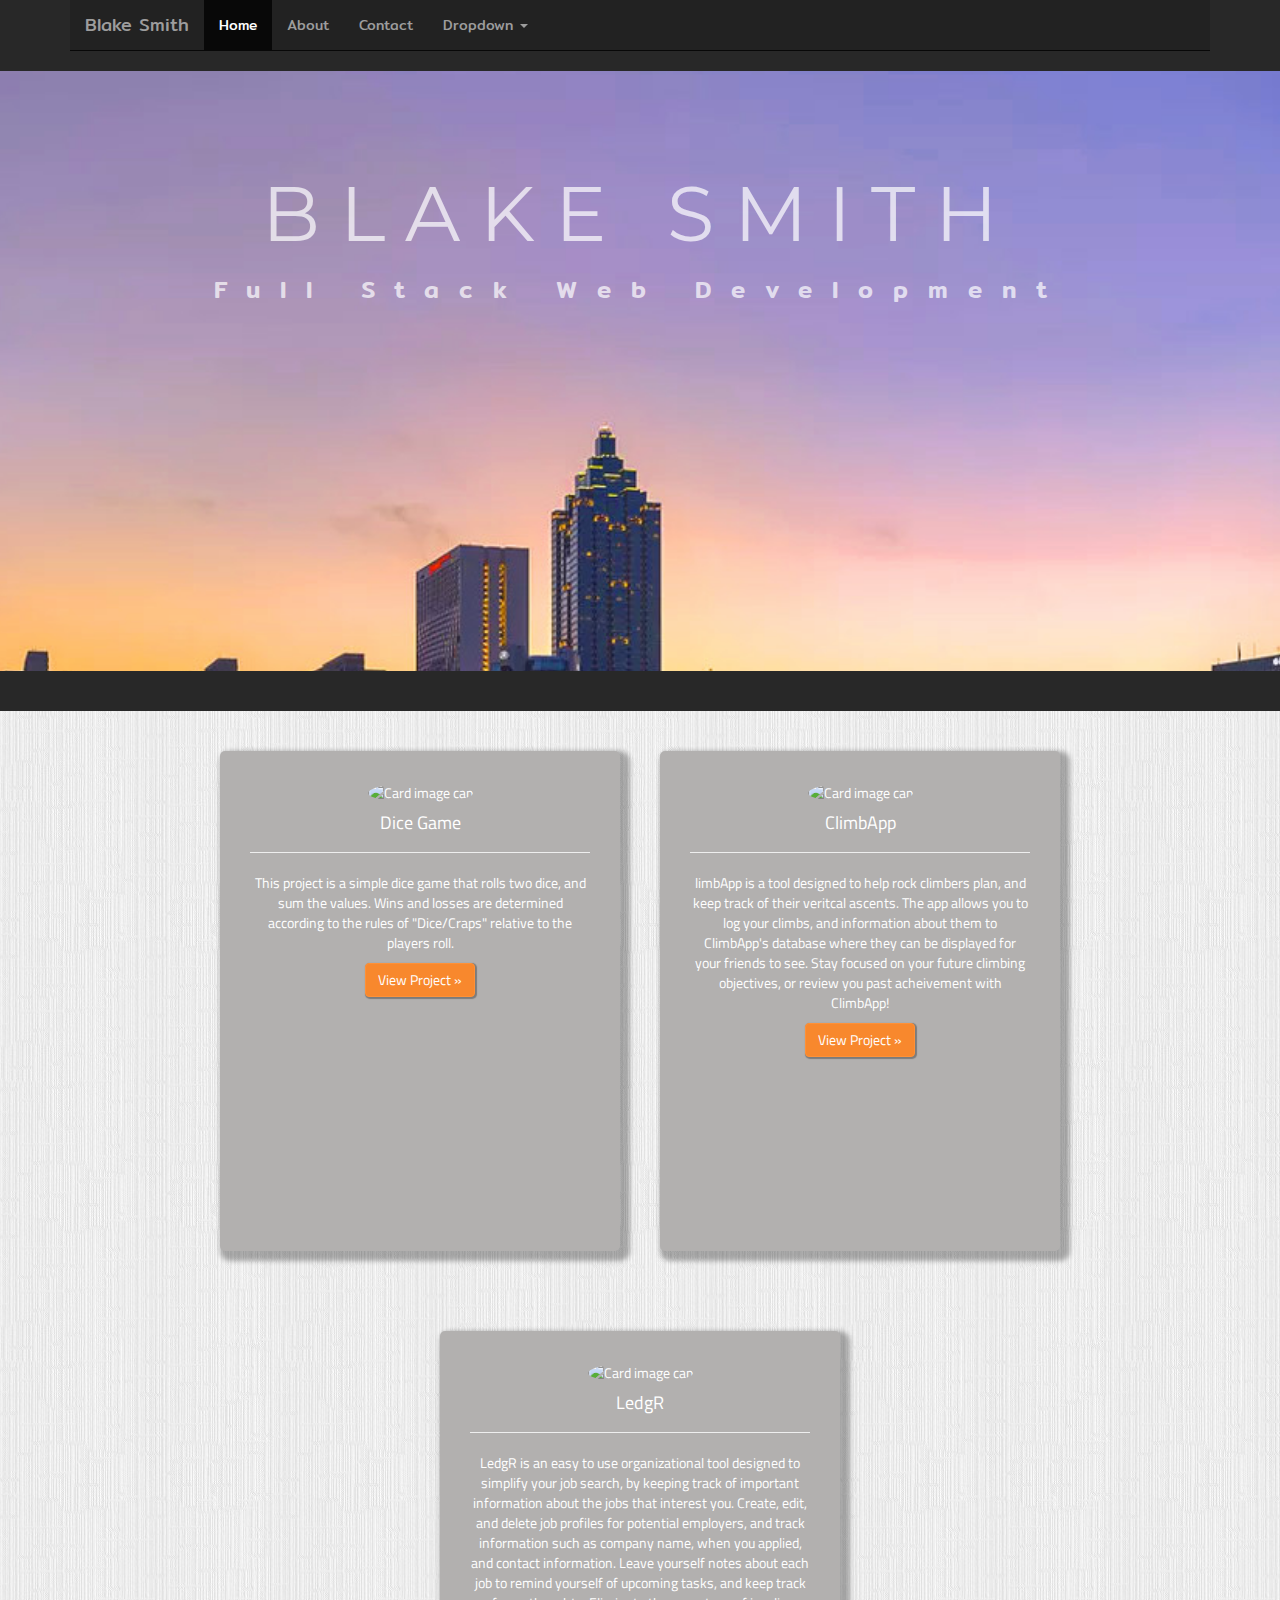
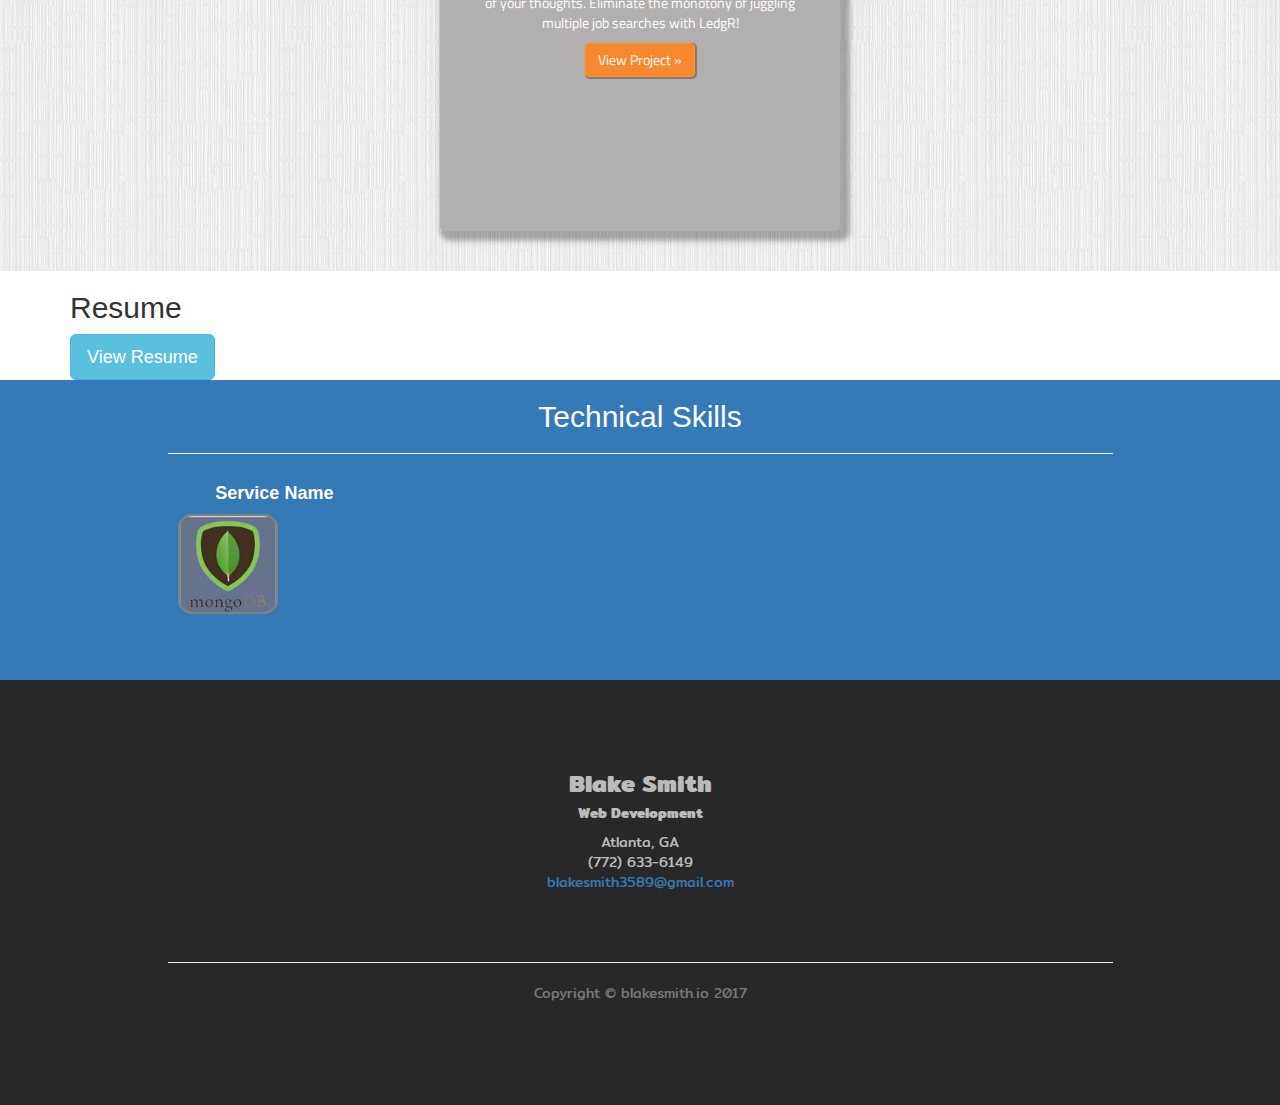
==== index.html @ 98effc6a "added modal with resume pdf above services" ====
<!DOCTYPE html>
<html>
<head>
	<title>Blake Smith's Portfolio</title>

	<!-- Google Fonts -->
	<link href="https://fonts.googleapis.com/css?family=Mitr|Oxygen|Montserrat|Titillium+Web" rel="stylesheet">

	<!-- Bootstrap.min Stylesheet -->
	<link href="bootstrap/css/bootstrap.css" rel="stylesheet">

	<!-- Slider Stylesheet -->
	<link rel="stylesheet" type="text/css" href="slider/slider.css">

	<!-- Local Stylesheet -->
	<link rel="stylesheet" type="text/css" href="main.css">
</head>
<body>

<div class="navbar-wrapper">
      <div class="container" class="nav-container">

        <nav class="navbar navbar-inverse navbar-static-top">
          <div class="container" id="wholeNav">
            <div class="navbar-header">
              <button type="button" class="navbar-toggle collapsed" data-toggle="collapse" data-target="#navbar" aria-expanded="false" aria-controls="navbar">
                <span class="sr-only">Toggle navigation</span>
                <span class="icon-bar"></span>
                <span class="icon-bar"></span>
                <span class="icon-bar"></span>
              </button>
              <a class="navbar-brand" href="#">Blake Smith</a>
            </div>
            <div id="navbar" class="navbar-collapse collapse">
              <ul class="nav navbar-nav">
                <li class="active"><a href="#">Home</a></li>
                <li><a href="#about">About</a></li>
                <li><a href="#contact">Contact</a></li>
                <li class="dropdown">
                  <a href="#" class="dropdown-toggle" data-toggle="dropdown" role="button" aria-haspopup="true" aria-expanded="false">Dropdown <span class="caret"></span></a>
                  <ul class="dropdown-menu">
                    <li><a href="#">Action</a></li>
                    <li><a href="#">Another action</a></li>
                    <li><a href="#">Something else here</a></li>
                    <li role="separator" class="divider"></li>
                    <li class="dropdown-header">Nav header</li>
                    <li><a href="#">Separated link</a></li>
                    <li><a href="#">One more separated link</a></li>
                  </ul>
                </li>
              </ul>
            </div>
          </div>
        </nav>

      </div>
    </div>

<!-- Header -->
    <header id="top" class="header">
        <div class="text-vertical-center">

            <h1>BLAKE SMITH</h1>            
            <h3>Full Stack Web Development</h3>
            <br>
            <!-- <a href="#about" class="btn btn-dark btn-lg">Find Out More</a> -->
        </div>


        
    </header>

<!-- Project Cards -->

<!-- <div class="container marketing flexContainer"> -->
    <div class="row flex-container">
    <div class="divider"></div>
    
      <div class="row projects-container">

<div class="card-container">

       <div class="card projCard col-lg-4">
  <img class="card-img-top img-circle" src="Images/diceBtnLogo.jpg" alt="Card image cap">
  <div class="card-block">
    <h4 class="card-title">Dice Game</h4>
    <hr class="small">
    <p class="card-text">This project is a simple dice game that rolls two dice, and sum the values. Wins and losses are determined according to the rules of "Dice/Craps" relative to the players roll.</p>
    <a href="https://bs3589.github.io/Dice-Game/" class="btn btn-primary project-btn">View Project &raquo;</a>
  </div>
</div><!-- /.col-lg-4 -->

<!-- card-container -->
</div>

        <div class="card projCard col-lg-4">
  <img class="card-img-top img-circle" src="Images/climb_app_logo.jpg" alt="Card image cap">
  <div class="card-block">
    <h4 class="card-title">ClimbApp</h4>
    <hr class="small">
    <p class="card-text">limbApp is a tool designed to help rock climbers plan, and keep track of their veritcal ascents. The app allows you to log your climbs, and information about them to ClimbApp's database where they can be displayed for your friends to see. Stay focused on your future climbing objectives, or review you past acheivement with ClimbApp!</p>
    <a href="https://fierce-river-35093.herokuapp.com/" class="btn btn-primary project-btn">View Project &raquo;</a>
  </div>
</div><!-- /.col-lg-4 -->
        <div class="card projCard col-lg-4">
  <img class="card-img-top img-circle" src="Images/ledgr_logo.jpg" alt="Card image cap">
  <div class="card-block">
    <h4 class="card-title">LedgR</h4>
    <hr class="small">
    <p class="card-text">LedgR is an easy to use organizational tool designed to simplify your job search, by keeping track of important information about the jobs that interest you. Create, edit, and delete job profiles for potential employers, and track information such as company name, when you applied, and contact information. Leave yourself notes about each job to remind yourself of upcoming tasks, and keep track of your thoughts. Eliminate the monotony of juggling multiple job searches with LedgR!</p>
    <a href="https://vast-cove-75102.herokuapp.com/?#!/" class="btn btn-primary project-btn">View Project &raquo;</a>
  </div>
</div><!-- /.col-lg-4 -->
      </div><!-- /.row -->

<!-- Modal -->

<div class="container">
  <h2>Resume</h2>
  <!-- Trigger the modal with a button -->
  <button type="button" class="btn btn-info btn-lg" data-toggle="modal" data-target="#myModal">View Resume</button>

  <!-- Modal -->
  <div class="modal fade" id="myModal" role="dialog">
    <div class="modal-dialog">
    
      <!-- Modal content-->
      <div class="modal-content">
        <div class="modal-header">
          <button type="button" class="close" data-dismiss="modal">&times;</button>
          <h4 class="modal-title">Resume</h4>
        </div>

        <div class="modal-body">
          <p style="text-align: center;">Blake Smith - Resume - Summer 2017</p>
          <object data="images/blake_smith_resume_summer_2017.pdf#view=Fit" type="application/pdf" width="100%" height="850">
    <p>
        It appears your Web browser is not configured to display PDF files. No worries, just <a href="images/blake_smith_resume_summer_2017.pdf">click here to download the PDF file.</a>
    </p>
</object>
          <!-- <iframe src="images/blake_smith_resume_summer_2017.pdf"></iframe> -->
        </div>
        <div class="modal-footer">
          <button type="button" class="btn btn-default" data-dismiss="modal">Close</button>
        </div>
      </div>
      
    </div>
  </div>
  
</div>


<!-- Services -->
    <!-- The circle icons use Font Awesome's stacked icon classes. For more information, visit http://fontawesome.io/examples/ -->
    <section id="services" class="services bg-primary">
        <div class="container">
            <div class="row text-center">
                <div class="col-lg-10 col-lg-offset-1">
                    <h2>Technical Skills</h2>
                    <hr class="small">
                    <div class="row">
                        <div class="col-md-3 col-sm-6">
                            <div class="service-item">
                                <span class="fa-stack fa-4x">
                                <i class="fa fa-circle fa-stack-2x"></i>
                                <i class="fa fa-cloud fa-stack-1x text-primary"></i>
                            </span>
                                <h4>
                                    <strong>Service Name</strong>
                                </h4>
                                
	                            <div class="slideShow">
								    <!-- <img class="placeHolder" src="http://www.planwallpaper.com/static/images/10e39f13ddfb80570f3e44fb2016cb76.jpg" alt="my slideshow"> -->
								    <div class="layer0"></div>
								    <div class="layer1"></div>
								    <!-- <div class="layer2"></div> -->
								    <div class="layer3"></div>
								    <div class="layer4"></div>
								    <div class="layer5"></div>
								    <div class="layer6"></div>
								    <div class="layer7"></div>
								    <div class="layer8"></div>
								    <div class="layer9"></div>
								    <div class="layer10"></div>
								    <div class="layer11"></div>
								   <!--  <div class="slideOverlay"><p>Slider Test</p></div>
									</div> -->
	                           </div>
	                        </div>

                        <!-- <div class="col-md-3 col-sm-6">
                            <div class="service-item">
                                <span class="fa-stack fa-4x">
                                <i class="fa fa-circle fa-stack-2x"></i>
                                <i class="fa fa-compass fa-stack-1x text-primary"></i>
                            </span>
                                <h4>
                                    <strong>Service Name</strong>
                                </h4>
                                <p>Lorem ipsum dolor sit amet, consectetur adipisicing elit.</p>
                                <a href="#" class="btn btn-light">Learn More</a>
                            </div>
                        </div> -->
                        
                       <!--  <div class="col-md-3 col-sm-6">
                            <div class="service-item">
                                <span class="fa-stack fa-4x">
                                <i class="fa fa-circle fa-stack-2x"></i>
                                <i class="fa fa-flask fa-stack-1x text-primary"></i>
                            </span>
                                <h4>
                                    <strong>Service Name</strong>
                                </h4>
                                <p>Lorem ipsum dolor sit amet, consectetur adipisicing elit.</p>
                                <a href="#" class="btn btn-light">Learn More</a>
                            </div>
                        </div> -->

                        <!-- <div class="col-md-3 col-sm-6">
                            <div class="service-item">
                                <span class="fa-stack fa-4x">
                                <i class="fa fa-circle fa-stack-2x"></i>
                                <i class="fa fa-shield fa-stack-1x text-primary"></i>
                            </span>
                                <h4>
                                    <strong>Service Name</strong>
                                </h4>
                                <p>Lorem ipsum dolor sit amet, consectetur adipisicing elit.</p>
                                <a href="#" class="btn btn-light">Learn More</a>
                            </div>
                        </div> -->

                    </div>
                    <!-- /.row (nested) -->
                </div>
                <!-- /.col-lg-10 -->
            </div>
            <!-- /.row -->
        </div>
        <!-- /.container -->
    </section>



<!-- Footer -->
    <footer>
        <div class="container">
            <div class="row">
                <div class="col-lg-10 col-lg-offset-1 text-center">
                    <h3><strong>Blake Smith</strong>
                    </h3>
                    <h5><strong>Web Development</strong></h4>
              
                    <ul class="list-unstyled">
                    	<li>Atlanta, GA</li>
                        <li><i class="fa fa-phone fa-fw"></i> (772) 633-6149</li>
                        <li><i class="fa fa-envelope-o fa-fw"></i> <a href="mailto:name@example.com">blakesmith3589@gmail.com</a>
                        </li>
                    </ul>
                    <br>
                    <ul class="list-inline">
                        <li>
                            <a href="#"><i class="fa fa-facebook fa-fw fa-3x"></i></a>
                        </li>
                        <li>
                            <a href="#"><i class="fa fa-twitter fa-fw fa-3x"></i></a>
                        </li>
                        <li>
                            <a href="#"><i class="fa fa-dribbble fa-fw fa-3x"></i></a>
                        </li>
                    </ul>
                    <hr class="small">
                    <p class="text-muted">Copyright &copy; blakesmith.io 2017</p>
                </div>
            </div>
        </div>
        <a id="to-top" href="#top" class="btn btn-dark btn-lg"><i class="fa fa-chevron-up fa-fw fa-1x"></i></a>
    </footer>


<!-- Scripts -->

<script src="https://ajax.googleapis.com/ajax/libs/jquery/3.2.0/jquery.min.js"></script>
<script src="https://maxcdn.bootstrapcdn.com/bootstrap/3.3.7/js/bootstrap.min.js"></script>

</body>
</html>
---- slider/slider.css ----
/*fade in*/
@keyframes layer1Anim {
    0%{opacity:0;}
    10%{opacity:1;}
    20%{opacity:0;}
    30%{opacity:0;}
    40%{opacity:0;}
    50%{opacity:0;}
    60%{opacity:0;}
    70%{opacity:0;}
    80%{opacity:0;}
    90%{opacity:0;}
    100%{opacity:0;}
}
@keyframes layer2Anim {
    0%{opacity:0;}
    10%{opacity:1;}
    20%{opacity:0;}
    30%{opacity:0;}
    40%{opacity:0;}
    50%{opacity:0;}
    60%{opacity:0;}
    70%{opacity:0;}
    80%{opacity:0;}
    90%{opacity:0;}
    100%{opacity:0;}
}
@keyframes layer3Anim {
    0%{opacity:0;}
    10%{opacity:0;}
    20%{opacity:1;}
    30%{opacity:0;}
    40%{opacity:0;}
    50%{opacity:0;}
    60%{opacity:0;}
    70%{opacity:0;}
    80%{opacity:0;}
    90%{opacity:0;}
    100%{opacity:0;}
}

@keyframes layer4Anim {
    0%{opacity:0;}
    10%{opacity:0;}
    20%{opacity:0;}
    30%{opacity:1;}
    40%{opacity:0;}
    50%{opacity:0;}
    60%{opacity:0;}
    70%{opacity:0;}
    80%{opacity:0;}
    90%{opacity:0;}
    100%{opacity:0;}
}
@keyframes layer5Anim {
    0%{opacity:0;}
    10%{opacity:0;}
    20%{opacity:0;}
    30%{opacity:0;}
    40%{opacity:1;}
    50%{opacity:0;}
    60%{opacity:0;}
    70%{opacity:0;}
    80%{opacity:0;}
    90%{opacity:0;}
    100%{opacity:0;}
}
@keyframes layer6Anim {
    0%{opacity:0;}
    10%{opacity:0;}
    20%{opacity:0;}
    30%{opacity:0;}
    40%{opacity:0;}
    50%{opacity:1;}
    60%{opacity:0;}
    70%{opacity:0;}
    80%{opacity:0;}
    90%{opacity:0;}
    100%{opacity:0;}
}
@keyframes layer7Anim {
    0%{opacity:0;}
    10%{opacity:0;}
    20%{opacity:0;}
    30%{opacity:0;}
    40%{opacity:0;}
    50%{opacity:0;}
    60%{opacity:1;}
    70%{opacity:0;}
    80%{opacity:0;}
    90%{opacity:0;}
    100%{opacity:0;}
}
@keyframes layer8Anim {
    0%{opacity:0;}
    10%{opacity:0;}
    20%{opacity:0;}
    30%{opacity:0;}
    40%{opacity:0;}
    50%{opacity:0;}
    60%{opacity:0;}
    70%{opacity:1;}
    80%{opacity:0;}
    90%{opacity:0;}
    100%{opacity:0;}
}
@keyframes layer9Anim {
    0%{opacity:0;}
    10%{opacity:0;}
    20%{opacity:0;}
    30%{opacity:0;}
    40%{opacity:0;}
    50%{opacity:0;}
    60%{opacity:0;}
    70%{opacity:0;}
    80%{opacity:1;}
    90%{opacity:0;}
    100%{opacity:0;}
}
@keyframes layer10Anim {
    0%{opacity:0;}
    10%{opacity:0;}
    20%{opacity:0;}
    30%{opacity:0;}
    40%{opacity:0;}
    50%{opacity:0;}
    60%{opacity:0;}
    70%{opacity:0;}
    80%{opacity:0;}
    90%{opacity:1;}
    100%{opacity:0;}
}
@keyframes layer11Anim {
    0%{opacity:1;}
    10%{opacity:1;}
    20%{opacity:0;}
    30%{opacity:0;}
    40%{opacity:0;}
    50%{opacity:0;}
    60%{opacity:0;}
    70%{opacity:0;}
    80%{opacity:0;}
    90%{opacity:0;}
    100%{opacity:1;}
}


/*slide in*/
/*@keyframes layer2Anim{
    0%{left:-100%;}
    17%{left:-100%;}
    33%{left:0;}
    50%{left:0;}
    67%{left:-100%;}
    100%{left:-100%;}
}
@keyframes layer3Anim{
    0%{left:100%;}
    50%{left:100%;}
    67%{left:0;}
    83%{left:0;}
    100%{left:100%}
}*/


.slideShow {
    position: relative;
}
.placeHolder {
    width: 100%;
    visibility: hidden;
}
.layer0, .layer1, .layer2, .layer3, .layer4, .layer5, .layer6, .layer7, .layer8, .layer9, .layer10, .layer11 {
    position: absolute;
    /*width: 100%;
    height: 100%;*/  
    height: 100px;
    width: 100px;
    top: 0;
    left: 0;
    background-size: cover;
    background-repeat: no-repeat;
    border-radius: 15px;
    border: 2px grey solid;
    margin-left: 10px;
}
.layer0 {
    background-color: grey;
    
    height: 100px;
}
.layer1 {
    background-image: url(imgs/html-icon.jpg);
    animation: layer1Anim 20s infinite;
    height: 100px;
}
.layer2 {
    background-image: url(imgs/css-icon.jpg);
    animation: layer2Anim 20s infinite;
    height: 100px;
}
.layer3 {
    background-image: url(imgs/js-icon.jpg);
    animation: layer3Anim 20s infinite;
    height: 100px;
}
.layer4 {
    background-image: url(imgs/jquery-icon.jpg);
    animation: layer4Anim 20s infinite;
    height: 100px;
}
.layer5 {
    background-image: url(imgs/angular-icon.jpg);
    animation: layer5Anim 20s infinite;
    height: 100px;
}
.layer6 {
    background-image: url(imgs/node-icon.jpg);
    animation: layer6Anim 20s infinite;
    height: 100px;
}
.layer7 {
    background-image: url(imgs/sass-icon.jpg);
    animation: layer7Anim 20s infinite;
    height: 100px;
}
.layer8 {
    background-image: url(imgs/ruby-icon.jpg);
    animation: layer8Anim 20s infinite;
    height: 100px;
}
.layer9 {
    background-image: url(imgs/git-icon.jpg);
    animation: layer9Anim 20s infinite;
    height: 100px;
}
.layer10 {
    background-image: url(imgs/mongo-icon.jpg);
    animation: layer10Anim 20s infinite;
    height: 100px;
}
.layer11 {
    background-image: url(imgs/mongo-icon.jpg);
    animation: layer10Anim 20s infinite;
    height: 100px;
}
.slideOverlay {
    background-image: url('http://www.planwallpaper.com/static/images/824183-green-wallpaper.jpg');
    background-attachment: fixed;
    position: absolute;
    width: 100%;
    height: 100%;
    top: 0;
    left: 0;
}
.slideOverlay p {
    position: relative;
    font-size: 6vw;
    color: #fff;
    text-shadow: 3px 3px 6px #000;
    text-align: center;
    top: 30%;
}
---- main.css ----
/***Nav Bar***/

.navbar-wrapper {
	background-color: #282828;
	width: 100%;
	font-family: 'Mitr', sans-serif;

}


/***Header***/

.header {
    display: table;
    position: relative;
    width: 100%;
    height: 600px;
    background: url(images/atl-header.jpg) no-repeat center center scroll;
    background-attachment: fixed;
    /*background-size:  50vw;*/
    background-repeat: no-repeat;
    -webkit-background-size: cover;
    -moz-background-size: cover;
    background-size: cover;
    -o-background-size: cover;

}

.text-vertical-center {
    display: table-cell;
    text-align: center;
    padding-top: 100px;
    /*vertical-align: middle;*/
    letter-spacing: 20px;

}

.text-vertical-center h1 {
    margin: 0;
    padding: 0;
    font-size: 5.5em;
    font-weight: 700;
    color: rgba(255, 255, 255, 0.7);
    font-weight: 400;
    font-family: 'Montserrat', sans-serif;


}

.text-vertical-center h3 {
	font-family: 'Mitr', sans-serif;
	color: rgba(255, 255, 255, 0.7);

}


/***Project Cards***/

.projCard {
	height: 500px;
    /*width: 60rem;*/
    width: 400px;
    margin: 40px 20px;
    background-color: #b2b0af;
    padding: 30px;
    box-shadow: 5px 5px 5px 5px rgba(0, 0, 0, 0.3);
    border-radius: 5px;
    text-align: center;
    color: white;
    font-family: 'Titillium Web', sans-serif;

    
}

.divider {
	text-align: center;
	background-color: #282828;
	/*background-color: rgba(40,40,40,0.5);*/
	/*color: grey;*/
	height: 40px;
	

}

.block-header {
	/*background-color: black;*/
	text-align: center;
	color: grey;	

}

.block-header h2 {
	margin: 0;
	padding-bottom: 20px;
}

.img-circle {
	width: 150px;
    height: 150px;

}

.projects-container {
    padding: 0;
    margin: 0;
    display: -webkit-box;
    display: -moz-box;
    display: -ms-flexbox;
    display: -webkit-flex;
    display: flex;
    align-items: center;
    justify-content: center;
    flex-flow: wrap;

    background-image: url("images/3d-white-pattern-2.jpg");
     /*-webkit-background-size: cover;
    -moz-background-size: cover;
    background-size: cover;
    -o-background-size: cover;*/
    background-color: #e9e9e9;
}

/*Button*/

.project-btn {
	box-shadow: 1px 1px 1px 1px rgba(0, 0, 0, 0.3);
	background-color: #f8882d;
	border: 1px solid #ff9137;
}

.project-btn:hover {
	background-color: #c75b04;
	border: 1px solid #c75b04;
}

.project-btn:click {
	border: none;
	background-color: #c75b04;
}

.project-btn:focus {
	background-color: #c75b04;
	border: 1px solid #c75b04;
}



/*Services*/

.bg-primary {
    height: 300px;
}


/***Footer***/

footer {
    padding: 70px 0;
    background-color: rgba(40,40,40,1);
    color: rgba(255,255,255,0.7);
    font-family: 'Mitr', sans-serif;
}
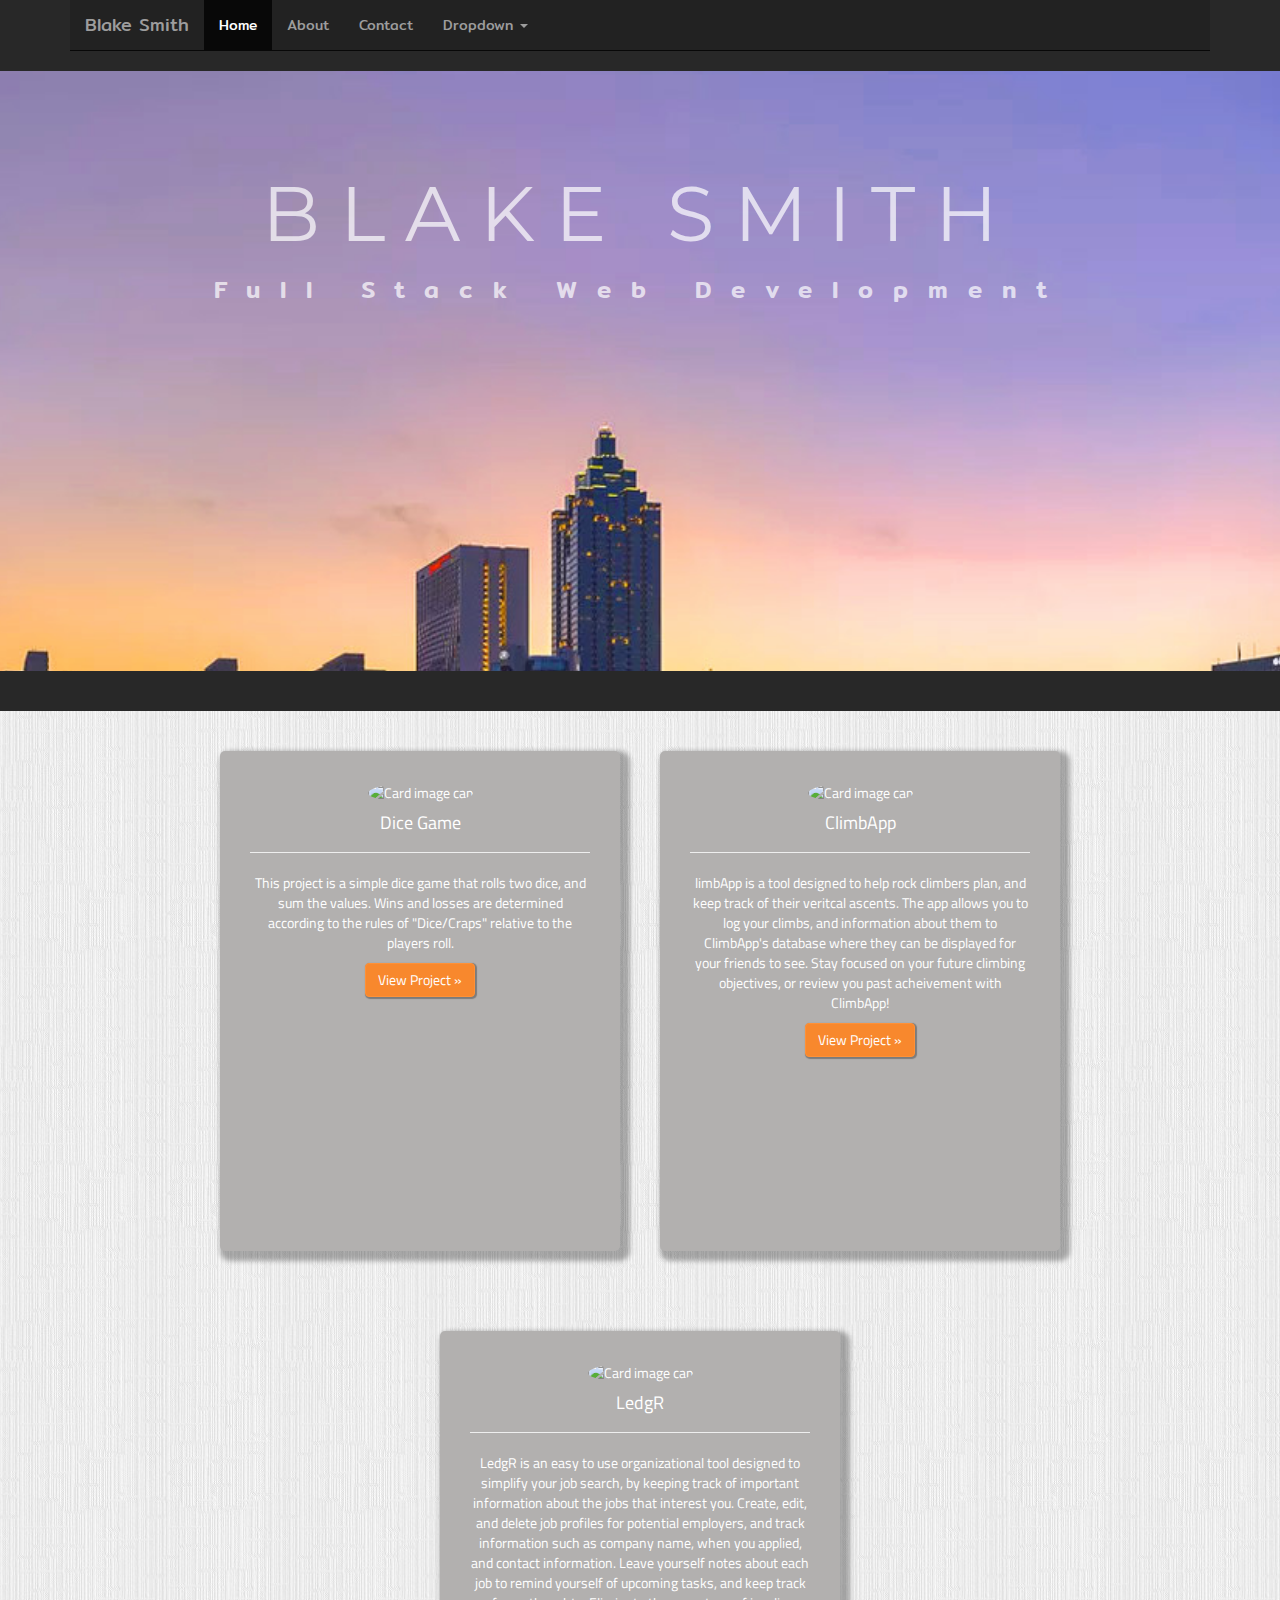
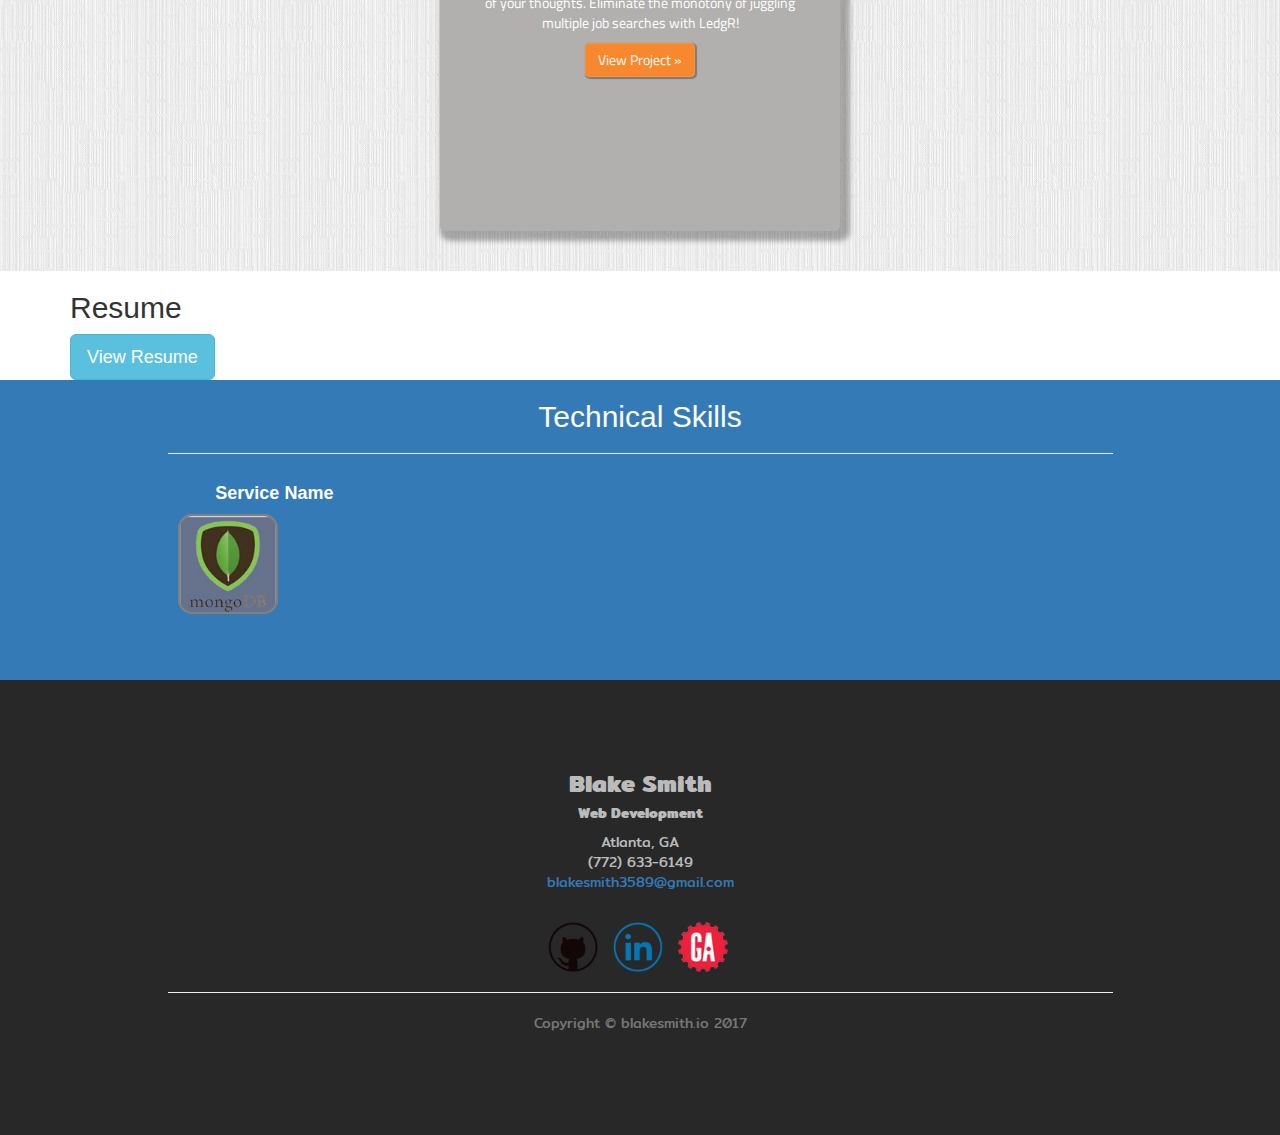
==== commit 7f81ab51: "style changes" ====
--- a/index.html
+++ b/index.html
@@ -138,7 +138,7 @@
         It appears your Web browser is not configured to display PDF files. No worries, just <a href="images/blake_smith_resume_summer_2017.pdf">click here to download the PDF file.</a>
     </p>
 </object>
-          <!-- <iframe src="images/blake_smith_resume_summer_2017.pdf"></iframe> -->
+          
         </div>
         <div class="modal-footer">
           <button type="button" class="btn btn-default" data-dismiss="modal">Close</button>
@@ -261,13 +261,13 @@
                     <br>
                     <ul class="list-inline">
                         <li>
-                            <a href="#"><i class="fa fa-facebook fa-fw fa-3x"></i></a>
+                            <a href="#"><img class="social-icons" src="images/icon_github.png"><i class="fa fa-github fa-fw fa-3x"></i></a>
                         </li>
                         <li>
-                            <a href="#"><i class="fa fa-twitter fa-fw fa-3x"></i></a>
+                            <a href="#"><img class="social-icons" src="images/icon_linkedin.png"><i class="fa fa-linkedin fa-fw fa-3x"></i></a>
                         </li>
                         <li>
-                            <a href="#"><i class="fa fa-dribbble fa-fw fa-3x"></i></a>
+                            <a href="#"><img class="social-icons" src="images/icon_ga.png"><i class="social-icons fa fa-dribbble fa-fw fa-3x"></i></a>
                         </li>
                     </ul>
                     <hr class="small">
--- a/slider/slider.css
+++ b/slider/slider.css
@@ -247,7 +247,7 @@
     height: 100px;
 }
 .slideOverlay {
-    background-image: url('http://www.planwallpaper.com/static/images/824183-green-wallpaper.jpg');
+    background-image: url('imgs/html-icon.jpg');
     background-attachment: fixed;
     position: absolute;
     width: 100%;
--- a/main.css
+++ b/main.css
@@ -157,9 +157,15 @@
 
 footer {
     padding: 70px 0;
-    background-color: rgba(40,40,40,1);
+    background-color: #282828;
     color: rgba(255,255,255,0.7);
     font-family: 'Mitr', sans-serif;
+}
+
+.social-icons {
+    height: 50px;
+    width: 50px;
+    
 }
 
 
@@ -169,5 +175,3 @@
 
 
 
-
-
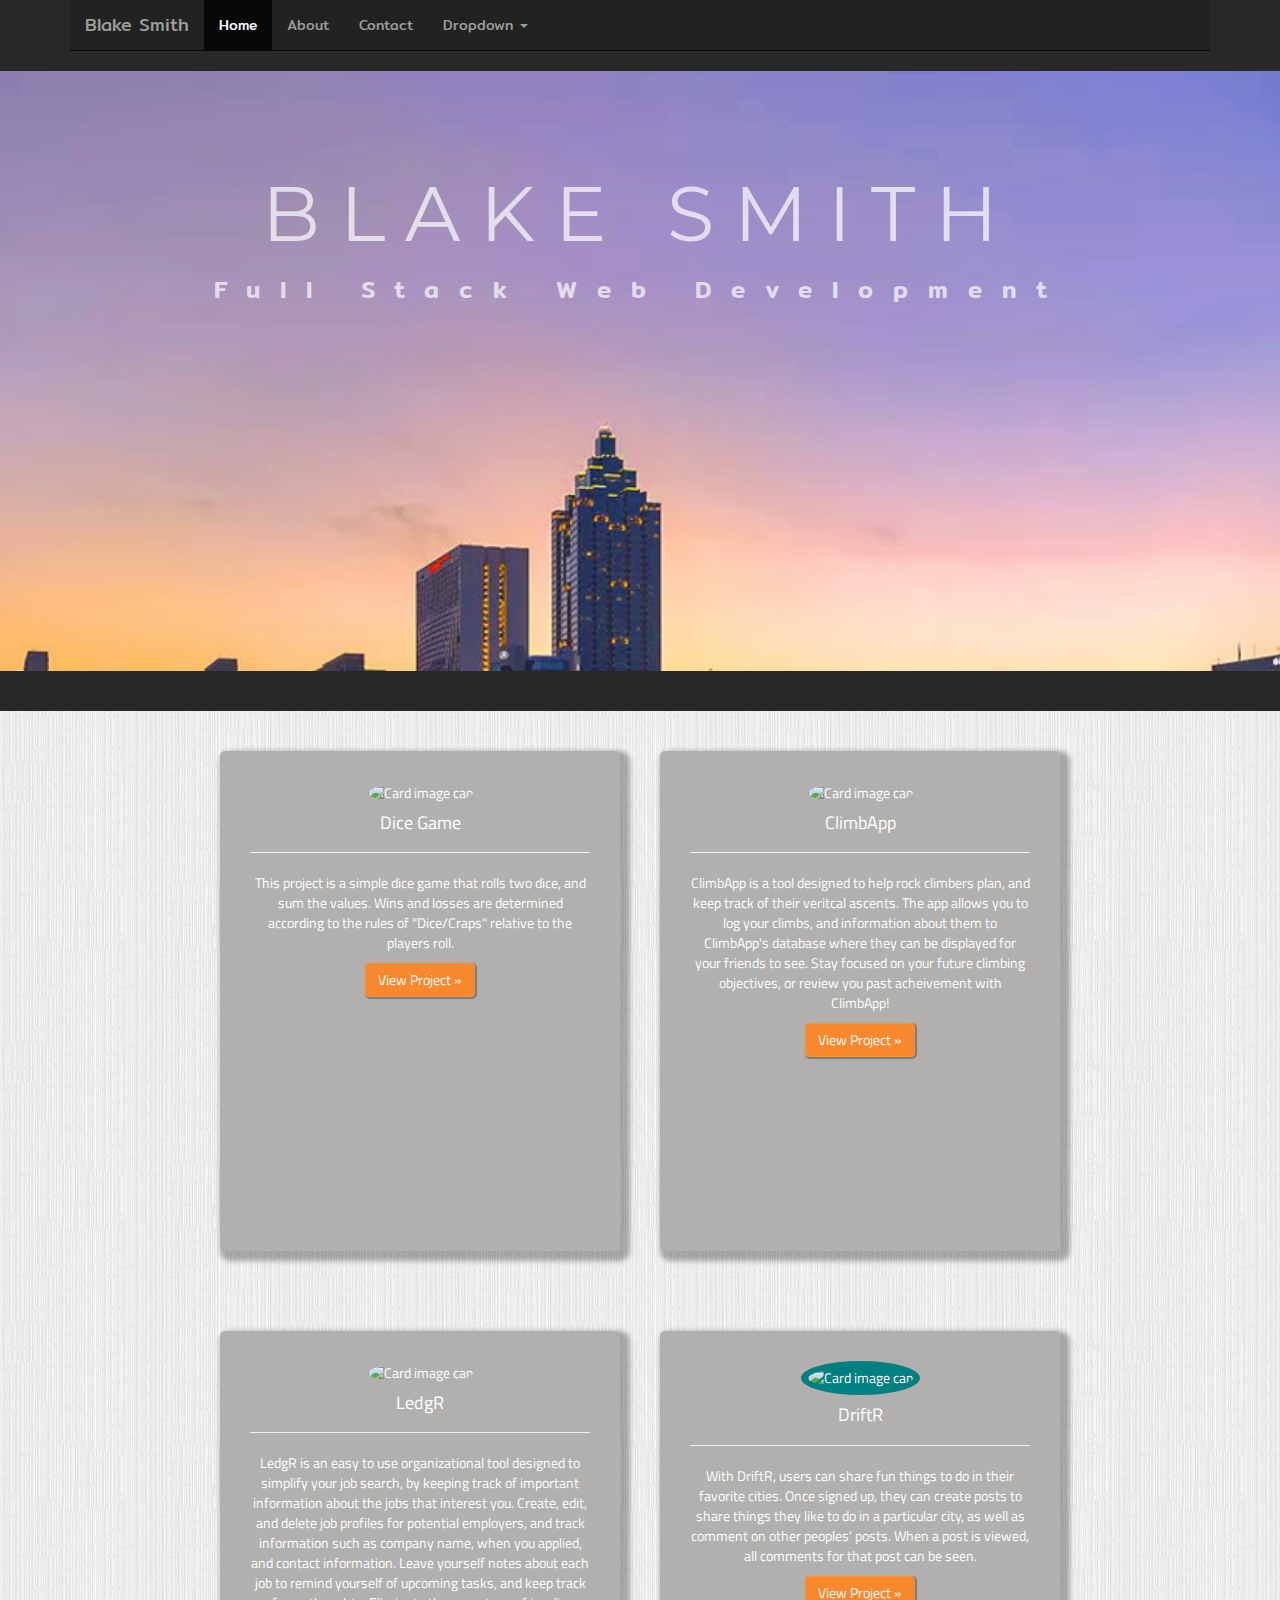
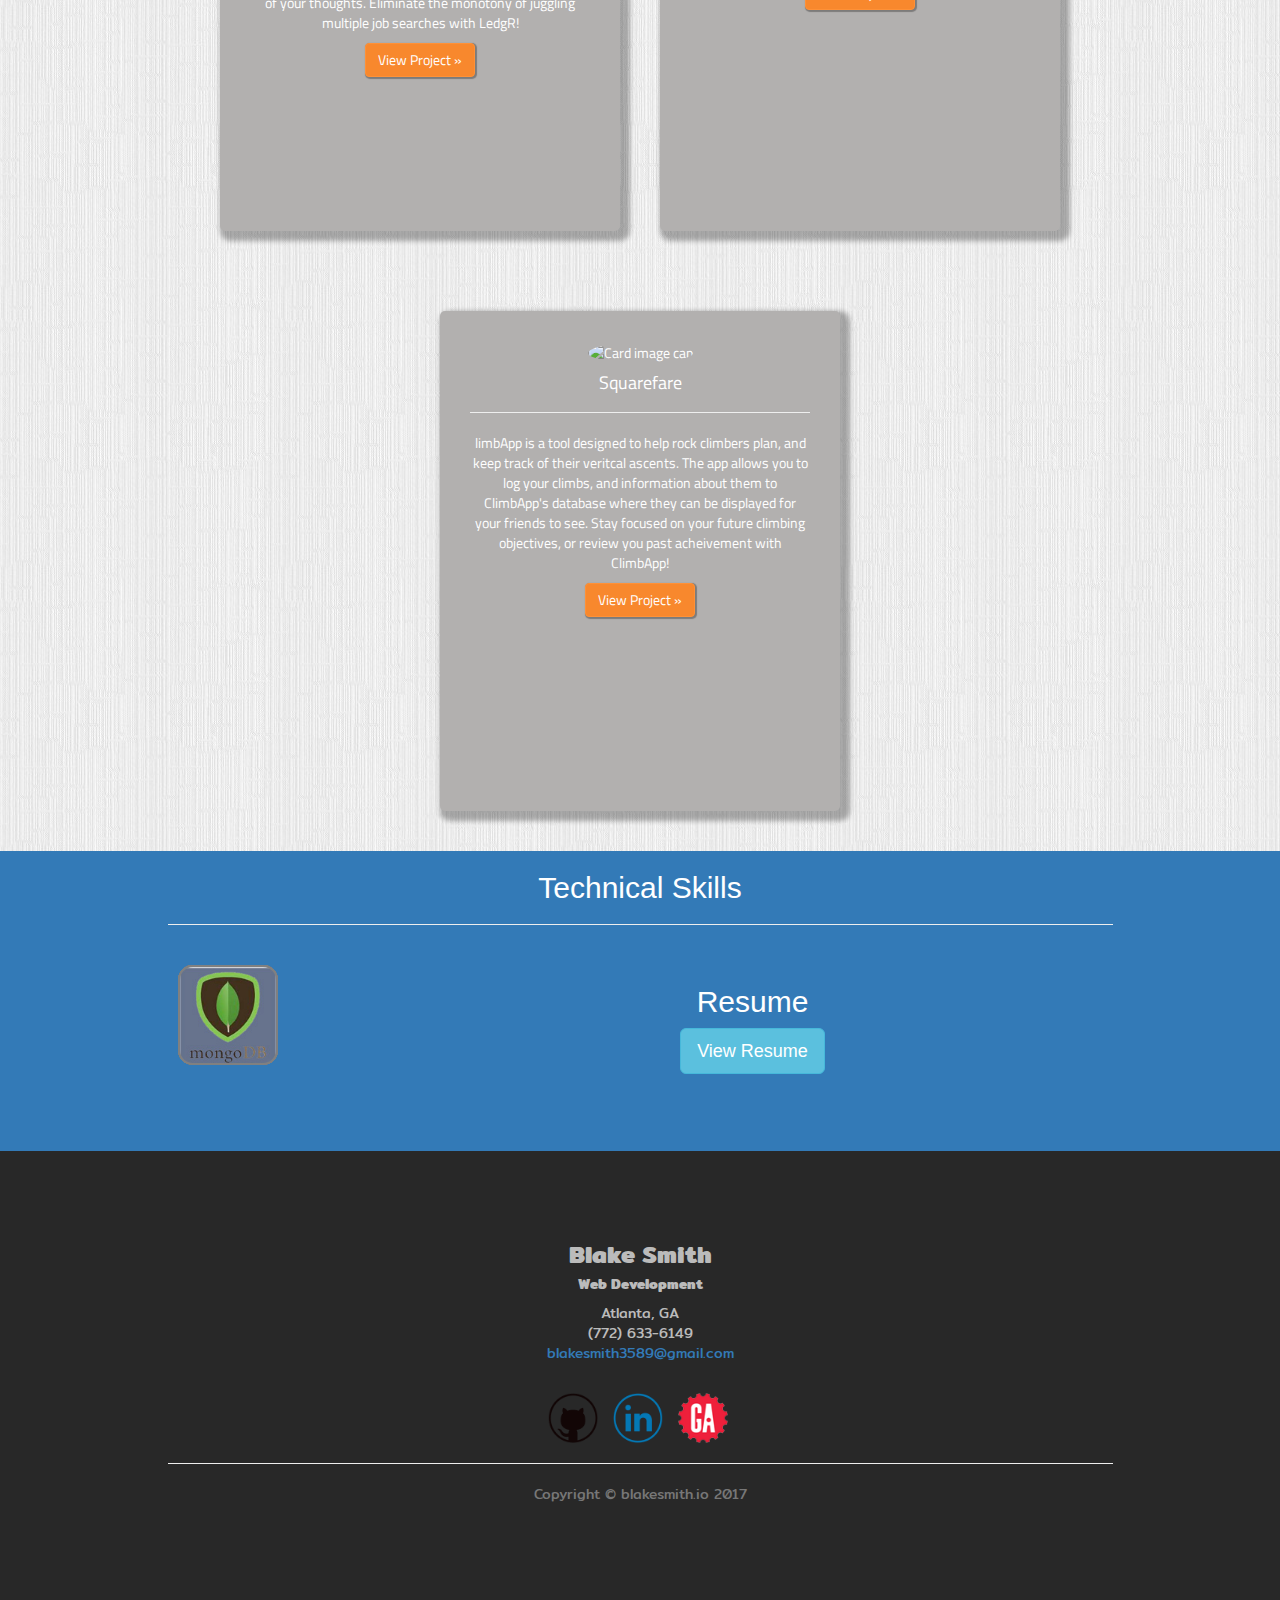
==== commit b8389d60: "Added new projects and linked social media, moved resume" ====
--- a/index.html
+++ b/index.html
@@ -98,57 +98,49 @@
   <div class="card-block">
     <h4 class="card-title">ClimbApp</h4>
     <hr class="small">
+    <p class="card-text">ClimbApp is a tool designed to help rock climbers plan, and keep track of their veritcal ascents. The app allows you to log your climbs, and information about them to ClimbApp's database where they can be displayed for your friends to see. Stay focused on your future climbing objectives, or review you past acheivement with ClimbApp!</p>
+    <a href="https://fierce-river-35093.herokuapp.com/" class="btn btn-primary project-btn">View Project &raquo;</a>
+  </div>
+</div><!-- /.col-lg-4 -->
+        <div class="card projCard col-lg-4">
+  <img class="card-img-top img-circle" src="Images/ledgr_logo.jpg" alt="Card image cap">
+  <div class="card-block">
+    <h4 class="card-title">LedgR</h4>
+    <hr class="small">
+    <p class="card-text">LedgR is an easy to use organizational tool designed to simplify your job search, by keeping track of important information about the jobs that interest you. Create, edit, and delete job profiles for potential employers, and track information such as company name, when you applied, and contact information. Leave yourself notes about each job to remind yourself of upcoming tasks, and keep track of your thoughts. Eliminate the monotony of juggling multiple job searches with LedgR!</p>
+    <a href="https://vast-cove-75102.herokuapp.com/?#!/" class="btn btn-primary project-btn">View Project &raquo;</a>
+  </div>
+</div><!-- /.col-lg-4 -->
+
+  <div class="card projCard col-lg-4">
+  <img class="card-img-top img-circle driftr-img" src="http://i.imgur.com/NwOxEso.png" alt="Card image cap">
+  <div class="card-block">
+    <h4 class="card-title">DriftR</h4>
+    <hr class="small">
+    <p class="card-text"> With DriftR, users can share fun things to do in their favorite cities. Once signed up, they can create posts to share things they like to do in a particular city, as well as comment on other peoples' posts.  When a post is viewed, all comments for that post can be seen.</p>
+    <a href="https://driftr-app.herokuapp.com/" class="btn btn-primary project-btn">View Project &raquo;</a>
+  </div>
+</div><!-- /.col-lg-4 -->
+
+
+
+  <div class="card projCard col-lg-4">
+  <img class="card-img-top img-circle squarefare-img" src="Images/squarefare_logo.png" alt="Card image cap">
+  <div class="card-block">
+    <h4 class="card-title">Squarefare</h4>
+    <hr class="small">
     <p class="card-text">limbApp is a tool designed to help rock climbers plan, and keep track of their veritcal ascents. The app allows you to log your climbs, and information about them to ClimbApp's database where they can be displayed for your friends to see. Stay focused on your future climbing objectives, or review you past acheivement with ClimbApp!</p>
     <a href="https://fierce-river-35093.herokuapp.com/" class="btn btn-primary project-btn">View Project &raquo;</a>
   </div>
 </div><!-- /.col-lg-4 -->
-        <div class="card projCard col-lg-4">
-  <img class="card-img-top img-circle" src="Images/ledgr_logo.jpg" alt="Card image cap">
-  <div class="card-block">
-    <h4 class="card-title">LedgR</h4>
-    <hr class="small">
-    <p class="card-text">LedgR is an easy to use organizational tool designed to simplify your job search, by keeping track of important information about the jobs that interest you. Create, edit, and delete job profiles for potential employers, and track information such as company name, when you applied, and contact information. Leave yourself notes about each job to remind yourself of upcoming tasks, and keep track of your thoughts. Eliminate the monotony of juggling multiple job searches with LedgR!</p>
-    <a href="https://vast-cove-75102.herokuapp.com/?#!/" class="btn btn-primary project-btn">View Project &raquo;</a>
-  </div>
-</div><!-- /.col-lg-4 -->
+
+
       </div><!-- /.row -->
 
-<!-- Modal -->
-
-<div class="container">
-  <h2>Resume</h2>
-  <!-- Trigger the modal with a button -->
-  <button type="button" class="btn btn-info btn-lg" data-toggle="modal" data-target="#myModal">View Resume</button>
-
-  <!-- Modal -->
-  <div class="modal fade" id="myModal" role="dialog">
-    <div class="modal-dialog">
-    
-      <!-- Modal content-->
-      <div class="modal-content">
-        <div class="modal-header">
-          <button type="button" class="close" data-dismiss="modal">&times;</button>
-          <h4 class="modal-title">Resume</h4>
-        </div>
-
-        <div class="modal-body">
-          <p style="text-align: center;">Blake Smith - Resume - Summer 2017</p>
-          <object data="images/blake_smith_resume_summer_2017.pdf#view=Fit" type="application/pdf" width="100%" height="850">
-    <p>
-        It appears your Web browser is not configured to display PDF files. No worries, just <a href="images/blake_smith_resume_summer_2017.pdf">click here to download the PDF file.</a>
-    </p>
-</object>
-          
-        </div>
-        <div class="modal-footer">
-          <button type="button" class="btn btn-default" data-dismiss="modal">Close</button>
-        </div>
-      </div>
-      
-    </div>
-  </div>
-  
-</div>
+
+
+
+
 
 
 <!-- Services -->
@@ -166,9 +158,7 @@
                                 <i class="fa fa-circle fa-stack-2x"></i>
                                 <i class="fa fa-cloud fa-stack-1x text-primary"></i>
                             </span>
-                                <h4>
-                                    <strong>Service Name</strong>
-                                </h4>
+                               <br>
                                 
 	                            <div class="slideShow">
 								    <!-- <img class="placeHolder" src="http://www.planwallpaper.com/static/images/10e39f13ddfb80570f3e44fb2016cb76.jpg" alt="my slideshow"> -->
@@ -186,8 +176,59 @@
 								    <div class="layer11"></div>
 								   <!--  <div class="slideOverlay"><p>Slider Test</p></div>
 									</div> -->
+
 	                           </div>
-	                        </div>
+
+
+
+
+
+
+
+
+
+
+<div class="container">
+  <h2>Resume</h2>
+  <!-- Trigger the modal with a button -->
+  <button type="button" class="btn btn-info btn-lg" data-toggle="modal" data-target="#myModal">View Resume</button>
+
+  <!-- Modal -->
+  <div class="modal fade" id="myModal" role="dialog">
+    <div class="modal-dialog">
+    
+      <!-- Modal content-->
+      <div class="modal-content">
+        <div class="modal-header">
+          <button type="button" class="close" data-dismiss="modal">&times;</button>
+          <h4 class="modal-title">Resume</h4>
+        </div>
+
+        <div class="modal-body">
+          <p style="text-align: center;">Blake Smith - Resume - Summer 2017</p>
+          <object data="images/blake_smith_resume_summer_2017.pdf#view=Fit" type="application/pdf" width="100%" height="850">
+    <p>
+        It appears your Web browser is not configured to display PDF files. No worries, just <a href="images/blake_smith_resume_summer_2017.pdf">click here to download the PDF file.</a>
+    </p>
+</object>
+          
+        </div>
+        <div class="modal-footer">
+          <button type="button" class="btn btn-default" data-dismiss="modal">Close</button>
+        </div>
+      </div>
+      
+    </div>
+  </div>
+  
+</div>
+
+
+	
+
+
+
+
 
                         <!-- <div class="col-md-3 col-sm-6">
                             <div class="service-item">
@@ -261,13 +302,13 @@
                     <br>
                     <ul class="list-inline">
                         <li>
-                            <a href="#"><img class="social-icons" src="images/icon_github.png"><i class="fa fa-github fa-fw fa-3x"></i></a>
+                            <a href="https://github.com/bs3589"><img class="social-icons" src="images/icon_github.png"><i class="fa fa-github fa-fw fa-3x"></i></a>
                         </li>
                         <li>
-                            <a href="#"><img class="social-icons" src="images/icon_linkedin.png"><i class="fa fa-linkedin fa-fw fa-3x"></i></a>
+                            <a href="https://www.linkedin.com/in/blake-e-smith/"><img class="social-icons" src="images/icon_linkedin.png"><i class="fa fa-linkedin fa-fw fa-3x"></i></a>
                         </li>
                         <li>
-                            <a href="#"><img class="social-icons" src="images/icon_ga.png"><i class="social-icons fa fa-dribbble fa-fw fa-3x"></i></a>
+                            <a href="https://generalassemb.ly/"><img class="social-icons" src="images/icon_ga.png"><i class="social-icons fa fa-dribbble fa-fw fa-3x"></i></a>
                         </li>
                     </ul>
                     <hr class="small">
--- a/main.css
+++ b/main.css
@@ -168,10 +168,17 @@
     
 }
 
+.driftr-img {
+    background-color: teal;
+    padding: 7px;
+}
+
+.squarefare-img {
+    
+}
 
 
 
 
 
 
-
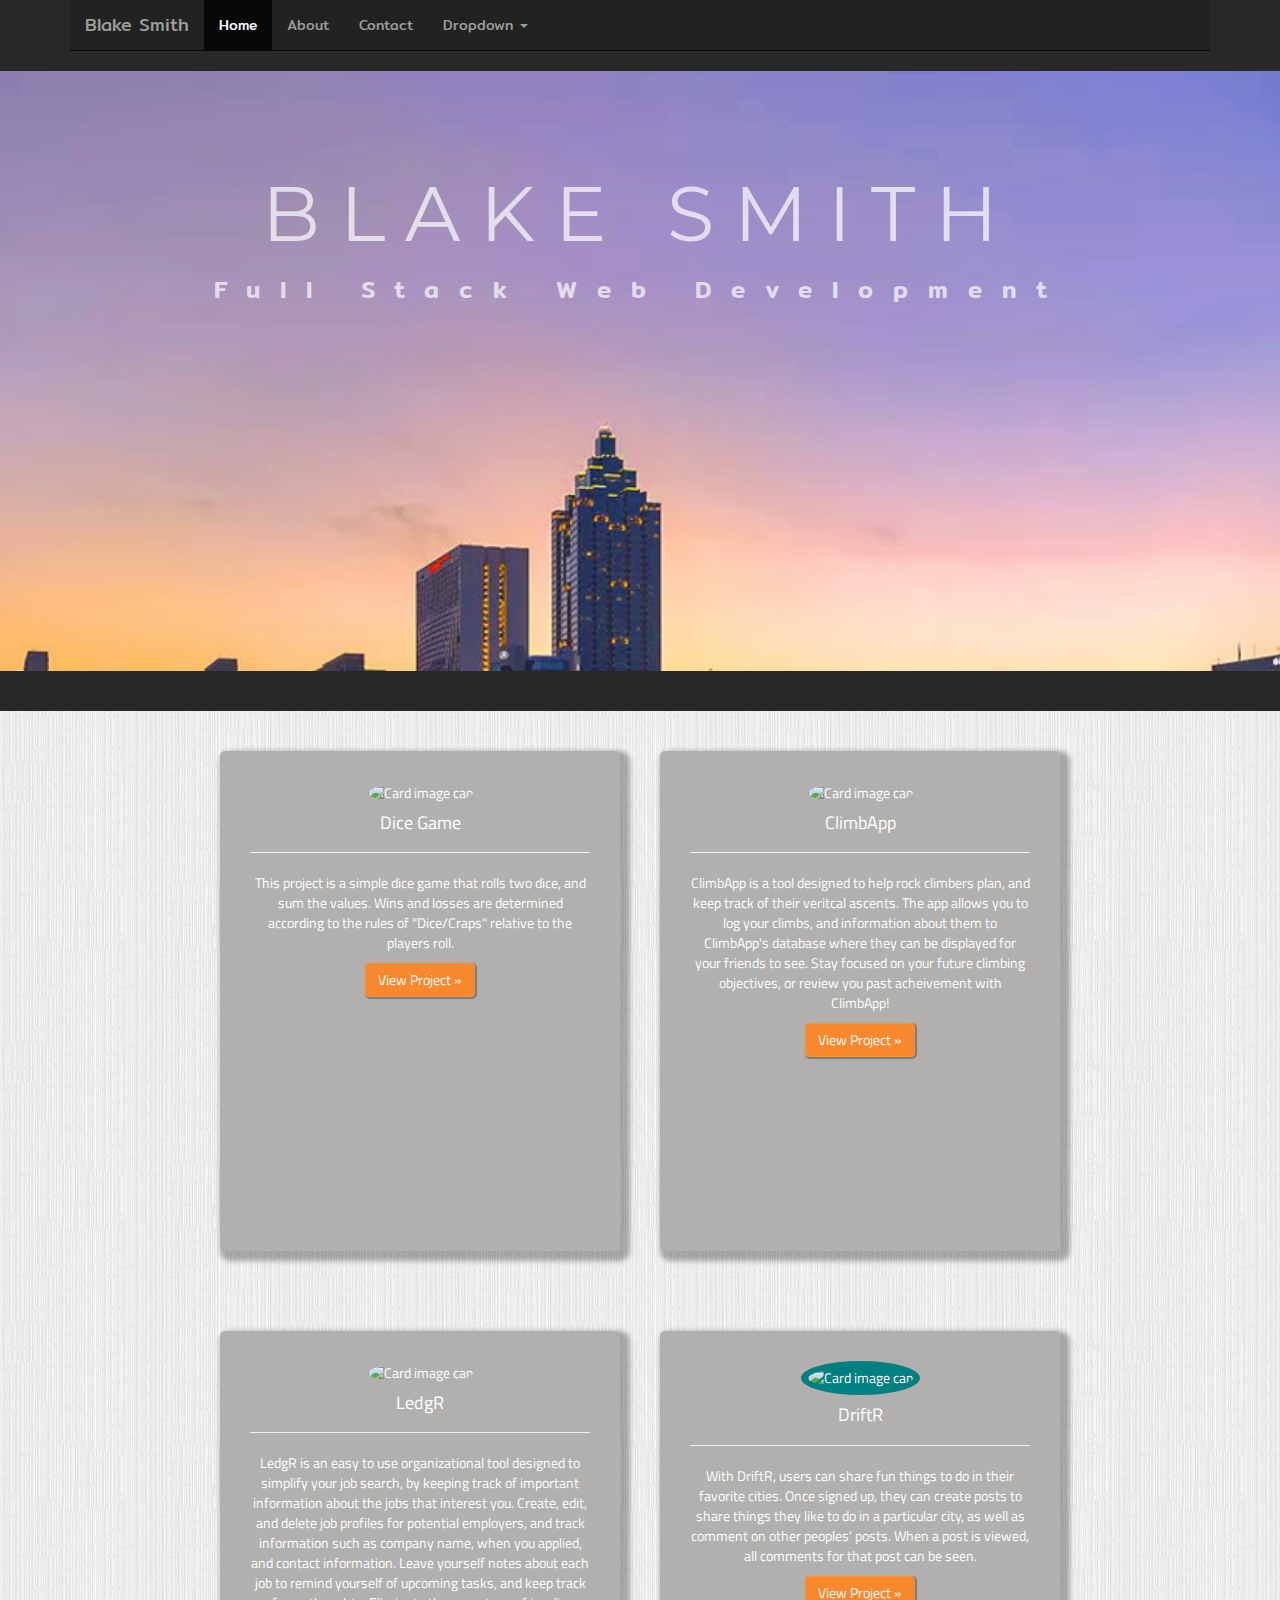
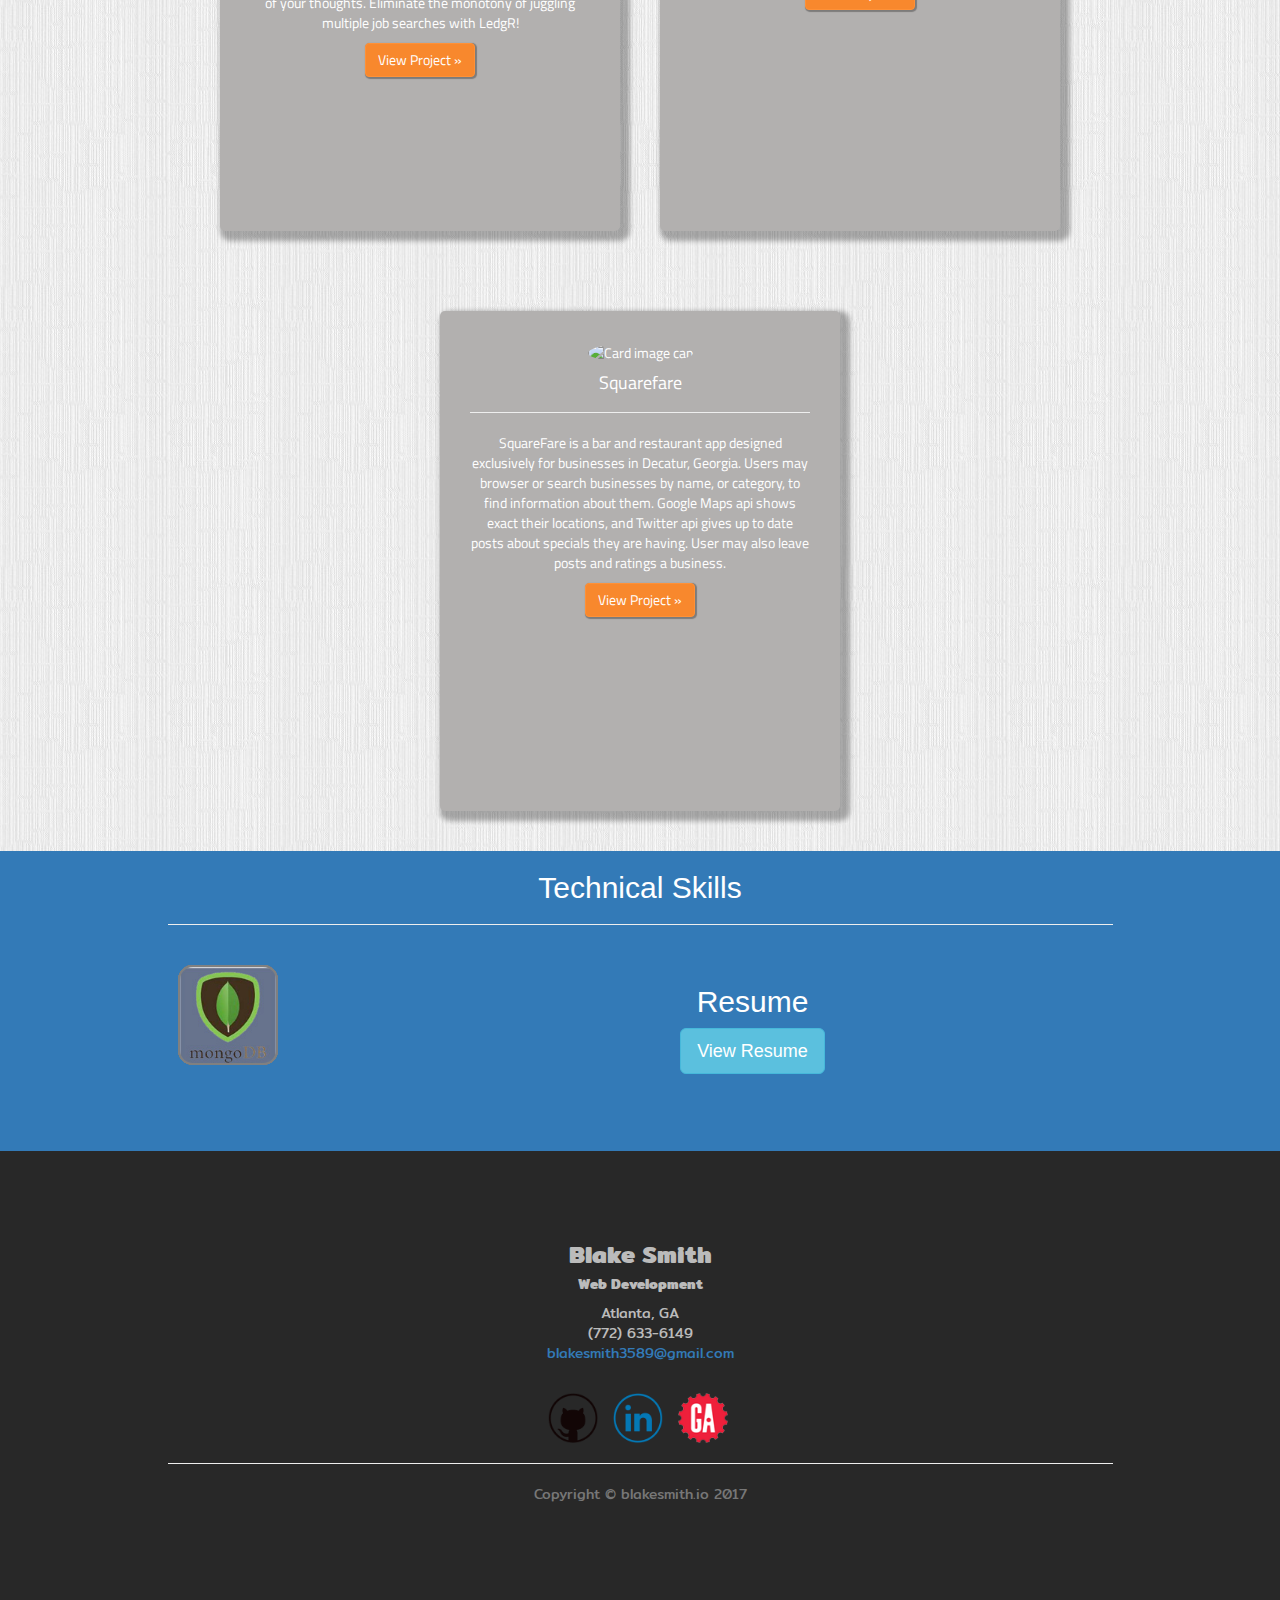
==== commit 638bbb51: "Updated description for SquareFare" ====
--- a/index.html
+++ b/index.html
@@ -81,7 +81,7 @@
 <div class="card-container">
 
        <div class="card projCard col-lg-4">
-  <img class="card-img-top img-circle" src="Images/diceBtnLogo.jpg" alt="Card image cap">
+  <img class="card-img-top img-circle" src="http://i.imgur.com/nc2yWCX.png" alt="Card image cap">
   <div class="card-block">
     <h4 class="card-title">Dice Game</h4>
     <hr class="small">
@@ -94,7 +94,7 @@
 </div>
 
         <div class="card projCard col-lg-4">
-  <img class="card-img-top img-circle" src="Images/climb_app_logo.jpg" alt="Card image cap">
+  <img class="card-img-top img-circle" src="http://i.imgur.com/qkZwNrP.png" alt="Card image cap">
   <div class="card-block">
     <h4 class="card-title">ClimbApp</h4>
     <hr class="small">
@@ -103,7 +103,7 @@
   </div>
 </div><!-- /.col-lg-4 -->
         <div class="card projCard col-lg-4">
-  <img class="card-img-top img-circle" src="Images/ledgr_logo.jpg" alt="Card image cap">
+  <img class="card-img-top img-circle" src="http://i.imgur.com/rZM3ZrA.jpg" alt="Card image cap">
   <div class="card-block">
     <h4 class="card-title">LedgR</h4>
     <hr class="small">
@@ -125,12 +125,12 @@
 
 
   <div class="card projCard col-lg-4">
-  <img class="card-img-top img-circle squarefare-img" src="Images/squarefare_logo.png" alt="Card image cap">
+  <img class="card-img-top img-circle squarefare-img" src="http://i.imgur.com/WL6XLQe.png" alt="Card image cap">
   <div class="card-block">
     <h4 class="card-title">Squarefare</h4>
     <hr class="small">
-    <p class="card-text">limbApp is a tool designed to help rock climbers plan, and keep track of their veritcal ascents. The app allows you to log your climbs, and information about them to ClimbApp's database where they can be displayed for your friends to see. Stay focused on your future climbing objectives, or review you past acheivement with ClimbApp!</p>
-    <a href="https://fierce-river-35093.herokuapp.com/" class="btn btn-primary project-btn">View Project &raquo;</a>
+    <p class="card-text">SquareFare is a bar and restaurant app designed exclusively for businesses in Decatur, Georgia.  Users may browser or search businesses by name, or category, to find information about them. Google Maps api shows exact their locations, and Twitter api gives up to date posts about specials they are having. User may also leave posts and ratings a business.</p>
+    <a href="https://morning-lake-28471.herokuapp.com/" class="btn btn-primary project-btn">View Project &raquo;</a>
   </div>
 </div><!-- /.col-lg-4 -->
 
@@ -182,12 +182,6 @@
 
 
 
-
-
-
-
-
-
 <div class="container">
   <h2>Resume</h2>
   <!-- Trigger the modal with a button -->
@@ -206,7 +200,7 @@
 
         <div class="modal-body">
           <p style="text-align: center;">Blake Smith - Resume - Summer 2017</p>
-          <object data="images/blake_smith_resume_summer_2017.pdf#view=Fit" type="application/pdf" width="100%" height="850">
+          <object data="images/blake_smith_resume_fd_summer_2017.pdf#view=Fit" type="application/pdf" width="100%" height="850">
     <p>
         It appears your Web browser is not configured to display PDF files. No worries, just <a href="images/blake_smith_resume_summer_2017.pdf">click here to download the PDF file.</a>
     </p>
@@ -308,7 +302,7 @@
                             <a href="https://www.linkedin.com/in/blake-e-smith/"><img class="social-icons" src="images/icon_linkedin.png"><i class="fa fa-linkedin fa-fw fa-3x"></i></a>
                         </li>
                         <li>
-                            <a href="https://generalassemb.ly/"><img class="social-icons" src="images/icon_ga.png"><i class="social-icons fa fa-dribbble fa-fw fa-3x"></i></a>
+                            <a href="https://profiles.generalassemb.ly/profiles/blake-smith"><img class="social-icons" src="images/icon_ga.png"><i class="social-icons fa fa-dribbble fa-fw fa-3x"></i></a>
                         </li>
                     </ul>
                     <hr class="small">
